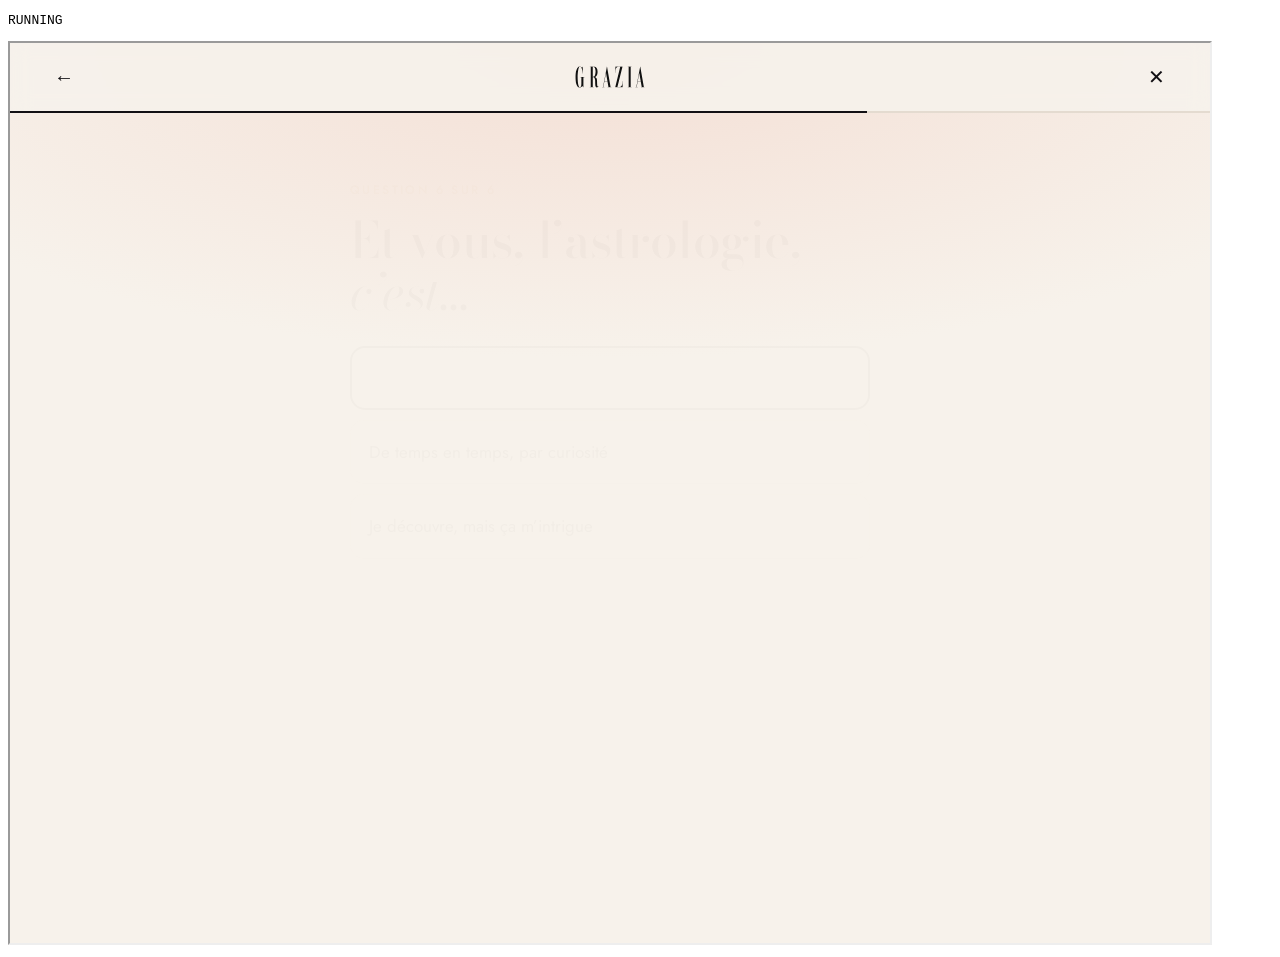
==== tests/e2e.html @ e9f8b9e1 "Landing page Grazia Astrologie : quiz, couverture personnalisée, offres et paiement (démo) Co-Author" ====
<!doctype html>
<!-- Test de bout en bout du parcours : lancé par tests/run-e2e.sh (Chrome headless) -->
<html><body><pre id="out">RUNNING</pre>
<iframe id="f" src="../index.html" style="width:1200px;height:900px"></iframe>
<script>
const log = [];
const ok = (c, m) => { log.push((c ? "OK   " : "FAIL ") + m); if (!c) failed = true; };
let failed = false;
const sleep = (ms) => new Promise((r) => setTimeout(r, ms));
document.getElementById("f").onload = async () => {
  try {
    const w = document.getElementById("f").contentWindow, d = w.document, $ = (s) => d.querySelector(s);
    const set = (el, v) => { el.value = v; el.dispatchEvent(new w.Event("input", { bubbles: true })); el.dispatchEvent(new w.Event("change", { bubbles: true })); };
    const submit = () => $("#funnel-body form").requestSubmit();
    ok($("#reviews").children.length === 3, "3 avis affichés");
    ok($("#plans-page .plan").length !== 0, "offres affichées sur la page");
    $("[data-open-quiz=hero]").click(); await sleep(100);
    ok(!$("#funnel").hidden, "parcours ouvert");
    submit(); await sleep(50);
    ok($("#funnel").dataset.step === "name", "prénom vide refusé");
    set($("input[name=name]"), "claire"); submit(); await sleep(100);
    ok($("#funnel").dataset.step === "birth", "étape date");
    set($("select[name=day]"), "31"); set($("select[name=month]"), "2"); set($("select[name=year]"), "1980"); submit(); await sleep(50);
    ok(/existe pas/.test($("[data-error]").textContent), "31 février refusé");
    set($("select[name=day]"), "14"); set($("select[name=month]"), "11");
    ok(/Scorpion/.test($("[data-sign-preview]").textContent), "aperçu signe Scorpion");
    submit(); await sleep(100);
    ok($("#funnel").dataset.step === "time", "étape heure");
    $("[data-skip]").click(); await sleep(100);
    for (const st of ["mood", "priority", "habit"]) {
      ok($("#funnel").dataset.step === st, "étape " + st);
      $(".choice").click(); await sleep(400);
    }
    ok($("#funnel").dataset.step === "loading", "chargement");
    await sleep(3200);
    ok($("#funnel").dataset.step === "result", "résultat");
    ok(/Claire, vous êtes/.test($("#funnel-title").textContent) && /Scorpion/.test($("#funnel-title").textContent), "titre résultat personnalisé");
    ok(/Claire/.test($(".cover--result .cover-title").textContent), "couverture au prénom");
    $("#funnel-back").click(); await sleep(100);
    ok($("#funnel").dataset.step === "habit", "bouton retour");
    $(".choice").click(); await sleep(3900);
    $("[data-next]").click(); await sleep(100);
    ok($("#funnel").dataset.step === "pricing", "offres");
    const weekly = $("#funnel-body input[value=weekly]"); weekly.checked = true; weekly.dispatchEvent(new w.Event("change", { bubbles: true }));
    ok(/6,99/.test($("#funnel-body .plans-legal").textContent), "mentions hebdo");
    const yearly = $("#funnel-body input[value=yearly]"); yearly.checked = true; yearly.dispatchEvent(new w.Event("change", { bubbles: true }));
    ok(/7 jours/.test($("#funnel-body .plans-legal").textContent), "mentions essai 7 jours");
    $("#funnel-body [data-plan-go]").click(); await sleep(100);
    ok($("#funnel").dataset.step === "checkout", "paiement");
    ok(/0,00/.test($(".summary-total").textContent), "0 € aujourd'hui (essai)");
    submit(); await sleep(50);
    ok($$ = d.querySelectorAll(".field.is-invalid").length >= 5, "champs vides signalés");
    set($("input[name=email]"), "claire@exemple.fr"); set($("input[name=password]"), "motdepasse1");
    set($("input[name=card]"), "4242424242424242");
    ok($("input[name=card]").value === "4242 4242 4242 4242", "formatage carte");
    set($("input[name=exp]"), "1230"); set($("input[name=cvc]"), "123"); set($("input[name=holder]"), "Claire Test");
    submit(); await sleep(50);
    ok(/CGV/.test($("[data-error]").textContent), "CGV obligatoires");
    $("input[name=terms]").checked = true; submit(); await sleep(1800);
    ok($("#funnel").dataset.step === "success", "confirmation");
    ok(/claire@exemple.fr/.test($("#funnel-body").textContent), "e-mail rappelé");
    ok(w.dataLayer.some((e) => e.event === "purchase" && e.plan === "yearly"), "événement purchase dans dataLayer");
  } catch (e) { ok(false, "exception : " + e.message); }
  document.getElementById("out").textContent = (failed ? "E2E FAILED\n" : "E2E PASSED\n") + log.join("\n");
};
</script></body></html>
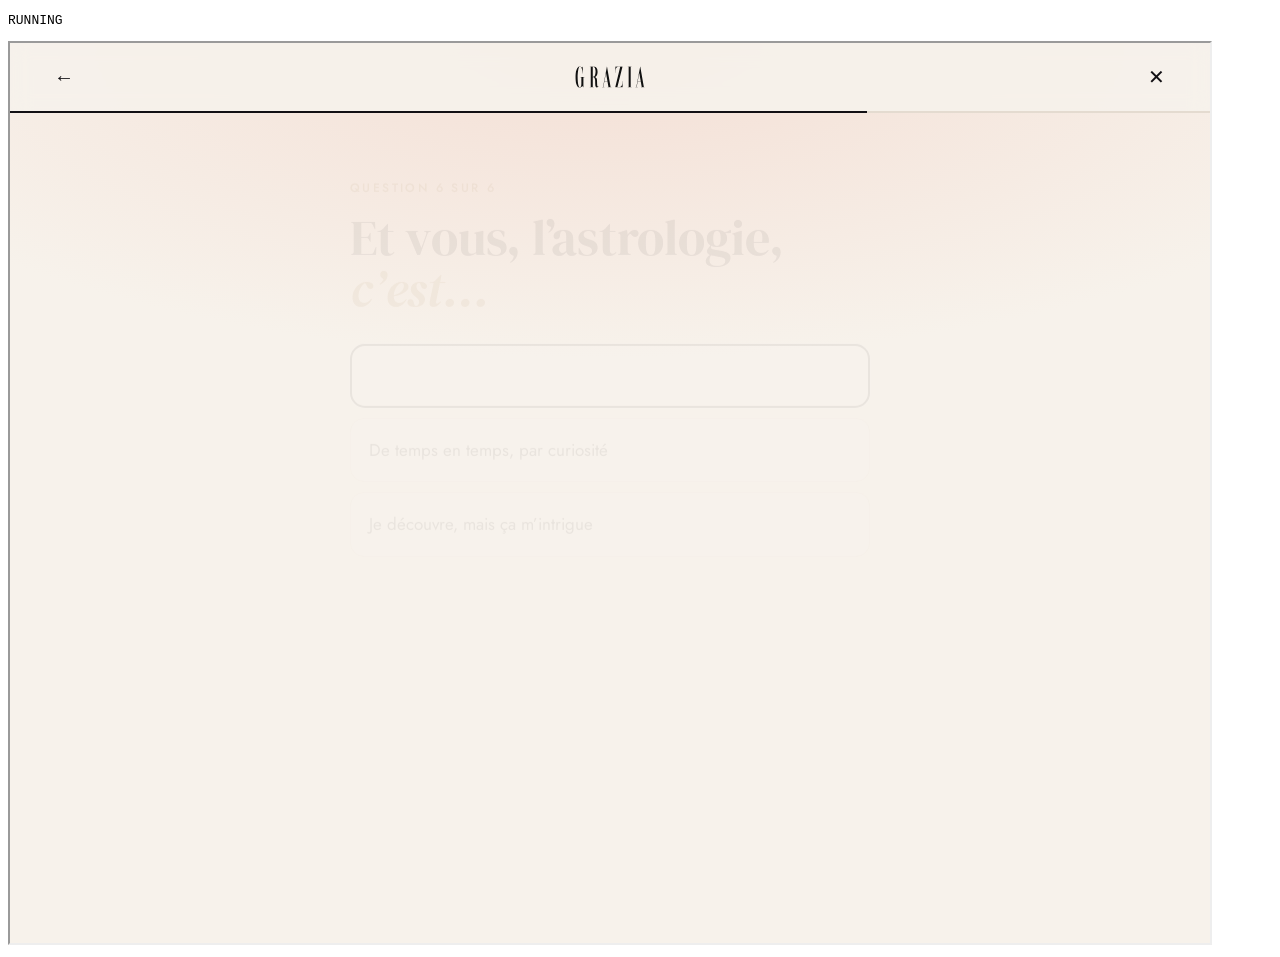
==== commit ed425f62: "Début du test intégré au hero (prénom + date), parcours ouvert à la question 3 Co-Authored-By: Claud" ====
--- a/tests/e2e.html
+++ b/tests/e2e.html
@@ -14,16 +14,30 @@
     const submit = () => $("#funnel-body form").requestSubmit();
     ok($("#reviews").children.length === 3, "3 avis affichés");
     ok($("#plans-page .plan").length !== 0, "offres affichées sur la page");
-    $("[data-open-quiz=hero]").click(); await sleep(100);
+    // Formulaire intégré au hero
+    const hf = $("#hero-form");
+    hf.requestSubmit(); await sleep(50);
+    ok(/prénom/.test(hf.querySelector("[data-error]").textContent) && $("#funnel").hidden, "hero : prénom requis");
+    set(hf.name, "sophie"); set(hf.day, "5"); set(hf.month, "8");
+    ok(/Lion/.test(hf.querySelector("[data-sign-preview]").textContent), "hero : aperçu signe Lion");
+    hf.requestSubmit(); await sleep(50);
+    ok(/date/.test(hf.querySelector("[data-error]").textContent), "hero : année requise");
+    set(hf.year, "1979"); hf.requestSubmit(); await sleep(100);
+    ok(!$("#funnel").hidden && $("#funnel").dataset.step === "time", "hero : parcours ouvert à la question 3");
+    $("#funnel-back").click(); await sleep(100);
+    ok($("#funnel").dataset.step === "birth" && $("#funnel-body select[name=year]").value === "1979", "hero : retour vers la date pré-remplie");
+    $("#funnel-close").click(); await sleep(50);
+    $("[data-open-quiz=how]").click(); await sleep(100);
     ok(!$("#funnel").hidden, "parcours ouvert");
-    submit(); await sleep(50);
+    ok($("#funnel-body input[name=name]").value === "Sophie", "prénom du hero conservé");
+    set($("#funnel-body input[name=name]"), ""); submit(); await sleep(50);
     ok($("#funnel").dataset.step === "name", "prénom vide refusé");
-    set($("input[name=name]"), "claire"); submit(); await sleep(100);
+    set($("#funnel-body input[name=name]"), "claire"); submit(); await sleep(100);
     ok($("#funnel").dataset.step === "birth", "étape date");
-    set($("select[name=day]"), "31"); set($("select[name=month]"), "2"); set($("select[name=year]"), "1980"); submit(); await sleep(50);
-    ok(/existe pas/.test($("[data-error]").textContent), "31 février refusé");
-    set($("select[name=day]"), "14"); set($("select[name=month]"), "11");
-    ok(/Scorpion/.test($("[data-sign-preview]").textContent), "aperçu signe Scorpion");
+    set($("#funnel-body select[name=day]"), "31"); set($("#funnel-body select[name=month]"), "2"); set($("#funnel-body select[name=year]"), "1980"); submit(); await sleep(50);
+    ok(/existe pas/.test($("#funnel-body [data-error]").textContent), "31 février refusé");
+    set($("#funnel-body select[name=day]"), "14"); set($("#funnel-body select[name=month]"), "11");
+    ok(/Scorpion/.test($("#funnel-body [data-sign-preview]").textContent), "aperçu signe Scorpion");
     submit(); await sleep(100);
     ok($("#funnel").dataset.step === "time", "étape heure");
     $("[data-skip]").click(); await sleep(100);
@@ -50,13 +64,13 @@
     ok(/0,00/.test($(".summary-total").textContent), "0 € aujourd'hui (essai)");
     submit(); await sleep(50);
     ok($$ = d.querySelectorAll(".field.is-invalid").length >= 5, "champs vides signalés");
-    set($("input[name=email]"), "claire@exemple.fr"); set($("input[name=password]"), "motdepasse1");
-    set($("input[name=card]"), "4242424242424242");
-    ok($("input[name=card]").value === "4242 4242 4242 4242", "formatage carte");
-    set($("input[name=exp]"), "1230"); set($("input[name=cvc]"), "123"); set($("input[name=holder]"), "Claire Test");
+    set($("#funnel-body input[name=email]"), "claire@exemple.fr"); set($("#funnel-body input[name=password]"), "motdepasse1");
+    set($("#funnel-body input[name=card]"), "4242424242424242");
+    ok($("#funnel-body input[name=card]").value === "4242 4242 4242 4242", "formatage carte");
+    set($("#funnel-body input[name=exp]"), "1230"); set($("#funnel-body input[name=cvc]"), "123"); set($("#funnel-body input[name=holder]"), "Claire Test");
     submit(); await sleep(50);
-    ok(/CGV/.test($("[data-error]").textContent), "CGV obligatoires");
-    $("input[name=terms]").checked = true; submit(); await sleep(1800);
+    ok(/CGV/.test($("#funnel-body [data-error]").textContent), "CGV obligatoires");
+    $("#funnel-body input[name=terms]").checked = true; submit(); await sleep(1800);
     ok($("#funnel").dataset.step === "success", "confirmation");
     ok(/claire@exemple.fr/.test($("#funnel-body").textContent), "e-mail rappelé");
     ok(w.dataLayer.some((e) => e.event === "purchase" && e.plan === "yearly"), "événement purchase dans dataLayer");
